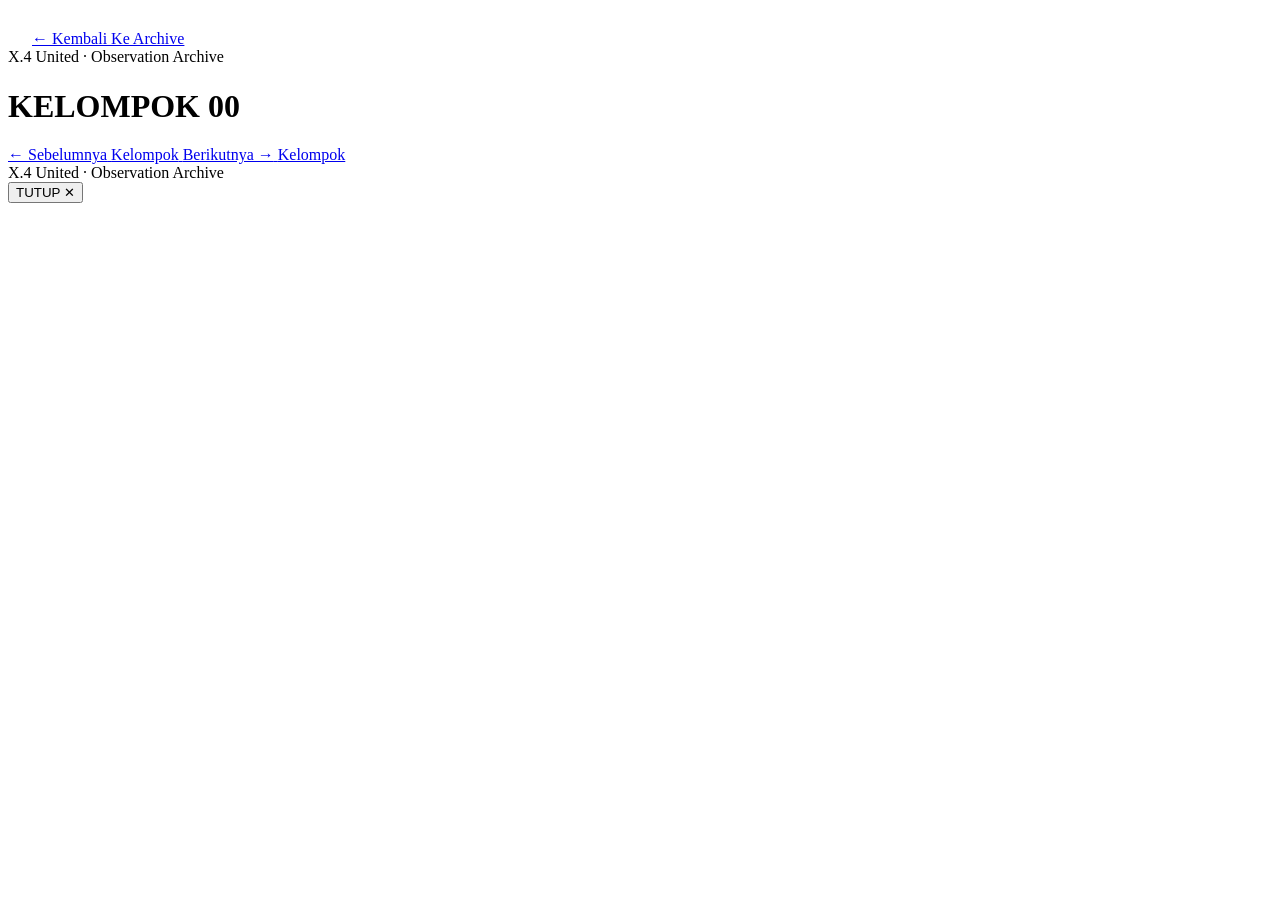
==== kelompok.html @ ad9f0ae6 "Add files via upload" ====
<!DOCTYPE html>
<html lang="id">
<head>
<meta charset="UTF-8">
<meta name="viewport" content="width=device-width, initial-scale=1.0">
<title>Kelompok — X.4 UNITED Archive</title>
<link rel="preconnect" href="https://fonts.googleapis.com">
<link href="https://fonts.googleapis.com/css2?family=Fraunces:wght@600;900&family=Special+Elite&family=PT+Serif:wght@400;700&display=swap" rel="stylesheet">
<link rel="stylesheet" href="css/style.css">
</head>
<body>

<div style="padding:1.4rem 1.5rem 0;">
  <a href="index.html" class="back-link">&larr; Kembali Ke Archive</a>
</div>

<header class="group-header">
  <div class="eyebrow">X.4 United &middot; Observation Archive</div>
  <h1 id="group-title">KELOMPOK 00</h1>
  <div class="count" id="group-count"></div>
</header>

<main class="pages" id="pages">
  <!-- gambar LHO diisi otomatis oleh js/kelompok.js -->
</main>

<nav class="group-nav">
  <a href="#" class="nav-btn prev" id="nav-prev">
    <span class="small">&larr; Sebelumnya</span>
    <span id="nav-prev-label">Kelompok</span>
  </a>
  <a href="#" class="nav-btn next" id="nav-next">
    <span class="small">Berikutnya &rarr;</span>
    <span id="nav-next-label">Kelompok</span>
  </a>
</nav>

<footer>X.4 United &middot; Observation Archive</footer>

<div class="lightbox" id="lightbox">
  <button class="lightbox-close" id="lightbox-close">TUTUP ✕</button>
  <img id="lightbox-img" src="" alt="">
</div>

<script src="js/config.js"></script>
<script src="js/kelompok.js"></script>
</body>
</html>
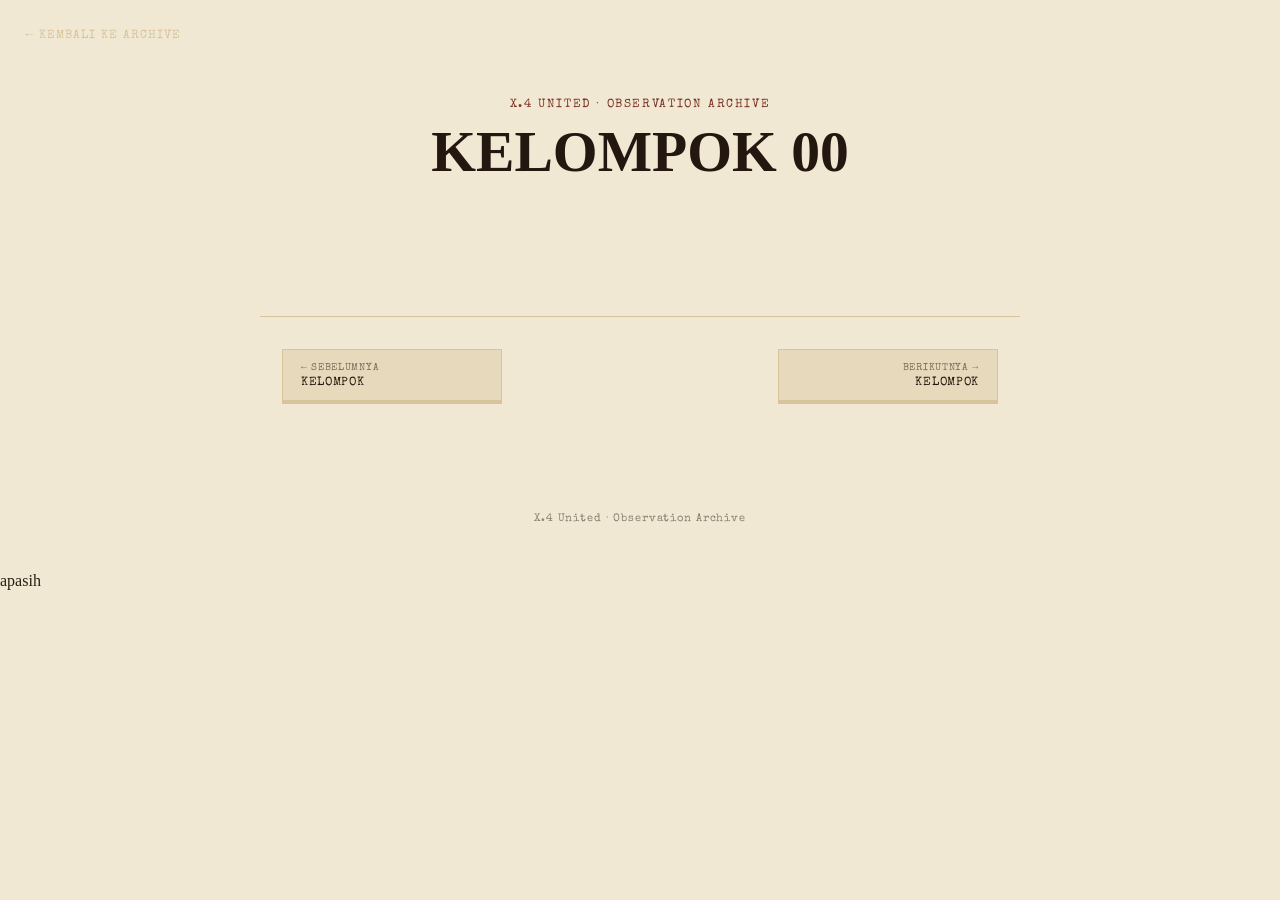
==== commit 354f8dba: "Add files via upload" ====
--- a/kelompok.html
+++ b/kelompok.html
@@ -6,7 +6,7 @@
 <title>Kelompok — X.4 UNITED Archive</title>
 <link rel="preconnect" href="https://fonts.googleapis.com">
 <link href="https://fonts.googleapis.com/css2?family=Fraunces:wght@600;900&family=Special+Elite&family=PT+Serif:wght@400;700&display=swap" rel="stylesheet">
-<link rel="stylesheet" href="css/style.css">
+<link rel="stylesheet" href="style.css">
 </head>
 <body>
 
@@ -41,7 +41,7 @@
   <button class="lightbox-close" id="lightbox-close">TUTUP ✕</button>
   <img id="lightbox-img" src="" alt="">
 </div>
-
+apasih
 <script src="js/config.js"></script>
 <script src="js/kelompok.js"></script>
 </body>
--- a/style.css
+++ b/style.css
@@ -0,0 +1,394 @@
+/* =====================================================================
+   X.4 UNITED — ARCHIVES OF OBSERVATION
+   Token: card-catalog / arsip surat kabar lama
+   ===================================================================== */
+
+:root{
+  --cream:        #f1e8d4;
+  --paper:        #e7dabc;
+  --paper-dark:   #d8c49a;
+  --brown:        #3a2a1c;
+  --brown-black:  #24170f;
+  --ink:          #2a1c11;
+  --stamp:        #7c3326;
+  --stamp-dark:   #5c2419;
+  --brass:        #a9873f;
+
+  --font-display: "Fraunces", "Iowan Old Style", Georgia, serif;
+  --font-label:   "Special Elite", "Courier New", monospace;
+  --font-body:    "PT Serif", Georgia, serif;
+}
+
+*{ box-sizing:border-box; }
+
+html{ scroll-behavior:smooth; }
+
+body{
+  margin:0;
+  font-family:var(--font-body);
+  color:var(--ink);
+  background-color:var(--cream);
+  background-image:
+    linear-gradient(rgba(241,232,212,.94), rgba(241,232,212,.94)),
+    repeating-linear-gradient(0deg, rgba(58,42,28,.035) 0px, rgba(58,42,28,.035) 1px, transparent 1px, transparent 3px);
+}
+
+a{ color:inherit; }
+img{ max-width:100%; display:block; }
+
+.eyebrow{
+  font-family:var(--font-label);
+  letter-spacing:.14em;
+  text-transform:uppercase;
+  font-size:.72rem;
+  color:var(--stamp);
+}
+
+/* ---------- Masthead / Hero ---------- */
+
+.masthead{
+  position:relative;
+  padding:5.5rem 1.5rem 4rem;
+  text-align:center;
+  color:var(--cream);
+  background-color:var(--brown-black);
+  background-image:
+    linear-gradient(180deg, rgba(20,13,8,.55) 0%, rgba(20,13,8,.78) 100%),
+    url("../images/vintage-bg.jpg"),
+    radial-gradient(ellipse at 30% 20%, rgba(169,135,63,.25), transparent 55%),
+    repeating-linear-gradient(115deg, rgba(255,255,255,.025) 0 2px, transparent 2px 6px);
+  background-size: cover, contain, cover, auto;
+  background-position:center;
+  border-bottom:6px double var(--brass);
+  overflow:hidden;
+}
+
+.masthead::before,
+.masthead::after{
+  content:"";
+  position:absolute;
+  left:1.25rem; right:1.25rem;
+  height:1px;
+  background:rgba(241,232,212,.35);
+}
+.masthead::before{ top:1.25rem; }
+.masthead::after{ bottom:1.25rem; }
+
+.masthead-eyebrow{
+  font-family:var(--font-label);
+  letter-spacing:.35em;
+  text-transform:uppercase;
+  font-size:.72rem;
+  color:var(--paper-dark);
+  margin-bottom:1rem;
+}
+
+.masthead h1{
+  font-family:var(--font-display);
+  font-weight:900;
+  font-size:clamp(2.8rem, 9vw, 6rem);
+  letter-spacing:.02em;
+  margin:0;
+  line-height:1;
+  text-shadow:0 2px 0 rgba(0,0,0,.25);
+}
+
+.masthead .sub{
+  font-family:var(--font-label);
+  letter-spacing:.25em;
+  text-transform:uppercase;
+  font-size:clamp(.75rem, 2vw, 1.05rem);
+  color:var(--paper-dark);
+  margin-top:.9rem;
+}
+
+.masthead .rule{
+  width:70px;
+  height:2px;
+  background:var(--brass);
+  margin:1.6rem auto 0;
+}
+
+/* ---------- Archive intro strip ---------- */
+
+.intro{
+  max-width:640px;
+  margin:0 auto;
+  padding:2.6rem 1.5rem 1rem;
+  text-align:center;
+}
+.intro p{
+  font-size:.98rem;
+  line-height:1.7;
+  color:var(--brown);
+}
+
+/* ---------- Catalog grid (home page) ---------- */
+
+.catalog{
+  max-width:1100px;
+  margin:0 auto;
+  padding:1.5rem 1.5rem 5rem;
+  display:grid;
+  grid-template-columns:repeat(auto-fill, minmax(230px, 1fr));
+  gap:1.6rem;
+}
+
+.card{
+  position:relative;
+  display:block;
+  text-decoration:none;
+  color:var(--ink);
+  background:var(--paper);
+  border:1px solid var(--paper-dark);
+  padding:1.6rem 1.4rem 1.4rem;
+  box-shadow:0 3px 0 var(--paper-dark), 0 10px 18px -10px rgba(36,23,15,.4);
+  transition:transform .18s ease, box-shadow .18s ease;
+}
+
+.card:hover{
+  transform:translateY(-4px) rotate(-.3deg);
+  box-shadow:0 6px 0 var(--paper-dark), 0 18px 24px -12px rgba(36,23,15,.45);
+}
+
+.card::before{ /* punch hole */
+  content:"";
+  position:absolute;
+  top:.85rem; left:.85rem;
+  width:9px; height:9px;
+  border-radius:50%;
+  background:var(--cream);
+  box-shadow:inset 0 0 0 1px var(--paper-dark);
+}
+
+.card .file-no{
+  font-family:var(--font-label);
+  font-size:.7rem;
+  letter-spacing:.1em;
+  color:var(--stamp);
+  margin-left:1.4rem;
+}
+
+.card h2{
+  font-family:var(--font-display);
+  font-size:2.1rem;
+  margin:.4rem 0 .2rem 1.4rem;
+  line-height:1;
+}
+
+.card .status{
+  margin:.6rem 0 0 1.4rem;
+  font-family:var(--font-label);
+  font-size:.75rem;
+  color:var(--brown);
+  opacity:.75;
+}
+
+.card .stamp{
+  position:absolute;
+  right:.9rem; bottom:.9rem;
+  font-family:var(--font-label);
+  font-size:.62rem;
+  letter-spacing:.12em;
+  text-transform:uppercase;
+  color:var(--stamp);
+  border:2px solid var(--stamp);
+  padding:.2rem .5rem;
+  border-radius:3px;
+  transform:rotate(-8deg);
+  opacity:0;
+  transition:opacity .18s ease, transform .18s ease;
+}
+.card:hover .stamp{ opacity:.85; transform:rotate(-8deg) scale(1.04); }
+
+.card.empty{ opacity:.55; }
+.card.empty:hover{ transform:none; box-shadow:0 3px 0 var(--paper-dark), 0 10px 18px -10px rgba(36,23,15,.4); }
+.card.empty .stamp{ display:none; }
+
+/* ---------- Detail page ---------- */
+
+.back-link{
+  display:inline-flex;
+  align-items:center;
+  gap:.4rem;
+  font-family:var(--font-label);
+  letter-spacing:.08em;
+  text-transform:uppercase;
+  font-size:.78rem;
+  text-decoration:none;
+  color:var(--paper-dark);
+  padding:.35rem .1rem;
+}
+.back-link:hover{ color:var(--brass); }
+
+.group-header{
+  padding:3.2rem 1.5rem 2.6rem;
+  text-align:center;
+}
+.group-header .eyebrow{ margin-bottom:.6rem; }
+.group-header h1{
+  font-family:var(--font-display);
+  font-size:clamp(2.4rem, 6vw, 3.6rem);
+  margin:0;
+  color:var(--brown-black);
+}
+.group-header .count{
+  margin-top:.6rem;
+  font-family:var(--font-label);
+  font-size:.78rem;
+  color:var(--brown);
+  opacity:.75;
+}
+
+.pages{
+  max-width:760px;
+  margin:0 auto;
+  padding:0 1.4rem 5rem;
+  display:flex;
+  flex-direction:column;
+  align-items:center;
+  gap:3.2rem;
+}
+
+.page-frame{
+  width:100%;
+  background:var(--paper);
+  padding:1rem;
+  border:1px solid var(--paper-dark);
+  box-shadow:0 12px 26px -14px rgba(36,23,15,.5), 0 2px 0 var(--paper-dark);
+  cursor:zoom-in;
+  position:relative;
+}
+.page-frame:nth-child(odd){ transform:rotate(-.6deg); }
+.page-frame:nth-child(even){ transform:rotate(.6deg); }
+
+.page-frame::before{
+  content:"";
+  position:absolute;
+  top:-8px; left:50%;
+  transform:translateX(-50%);
+  width:14px; height:14px;
+  border-radius:50%;
+  background:radial-gradient(circle at 35% 30%, #c99a4a, var(--brass) 70%);
+  box-shadow:0 2px 3px rgba(0,0,0,.35);
+}
+
+.page-frame img{ width:100%; }
+
+.page-frame .page-label{
+  font-family:var(--font-label);
+  font-size:.68rem;
+  letter-spacing:.08em;
+  color:var(--brown);
+  opacity:.65;
+  text-align:center;
+  padding-top:.5rem;
+  text-transform:uppercase;
+}
+
+.page-missing{
+  width:100%;
+  aspect-ratio:3/4;
+  display:flex;
+  align-items:center;
+  justify-content:center;
+  text-align:center;
+  padding:1.5rem;
+  border:1px dashed var(--paper-dark);
+  background:repeating-linear-gradient(135deg, rgba(58,42,28,.04) 0 10px, transparent 10px 20px);
+  font-family:var(--font-label);
+  font-size:.78rem;
+  color:var(--brown);
+  opacity:.7;
+}
+
+.empty-archive{
+  text-align:center;
+  padding:2rem 1rem 4rem;
+  font-family:var(--font-label);
+  color:var(--brown);
+  opacity:.75;
+  font-size:.85rem;
+}
+
+/* ---------- Prev / Next nav ---------- */
+
+.group-nav{
+  max-width:760px;
+  margin:0 auto;
+  padding:0 1.4rem 5rem;
+  display:flex;
+  justify-content:space-between;
+  gap:1rem;
+  border-top:1px solid var(--paper-dark);
+  padding-top:2rem;
+}
+
+.nav-btn{
+  font-family:var(--font-label);
+  letter-spacing:.06em;
+  text-transform:uppercase;
+  font-size:.72rem;
+  text-decoration:none;
+  color:var(--brown-black);
+  background:var(--paper);
+  border:1px solid var(--paper-dark);
+  padding:.8rem 1.1rem;
+  flex:1;
+  max-width:220px;
+  box-shadow:0 3px 0 var(--paper-dark);
+  transition:transform .15s ease;
+}
+.nav-btn:hover{ transform:translateY(-2px); }
+.nav-btn.next{ text-align:right; margin-left:auto; }
+.nav-btn .small{ display:block; opacity:.55; font-size:.62rem; margin-bottom:.2rem; }
+
+/* ---------- Lightbox ---------- */
+
+.lightbox{
+  position:fixed; inset:0;
+  background:rgba(15,10,6,.92);
+  display:none;
+  align-items:center;
+  justify-content:center;
+  z-index:100;
+  padding:2rem;
+}
+.lightbox.open{ display:flex; }
+.lightbox img{
+  max-width:min(900px, 100%);
+  max-height:88vh;
+  box-shadow:0 20px 60px rgba(0,0,0,.6);
+}
+.lightbox-close{
+  position:absolute;
+  top:1.2rem; right:1.4rem;
+  font-family:var(--font-label);
+  color:var(--cream);
+  background:none;
+  border:1px solid var(--cream);
+  padding:.4rem .8rem;
+  cursor:pointer;
+  letter-spacing:.1em;
+  font-size:.75rem;
+}
+.lightbox-close:hover{ background:rgba(241,232,212,.1); }
+
+/* ---------- Footer ---------- */
+
+footer{
+  text-align:center;
+  padding:2rem 1rem 3rem;
+  font-family:var(--font-label);
+  font-size:.68rem;
+  letter-spacing:.08em;
+  color:var(--brown);
+  opacity:.55;
+}
+
+@media (max-width:520px){
+  .catalog{ grid-template-columns:1fr 1fr; gap:1rem; }
+  .card h2{ font-size:1.7rem; }
+  .group-nav{ flex-direction:row; }
+  .nav-btn{ font-size:.65rem; padding:.7rem .8rem; }
+}
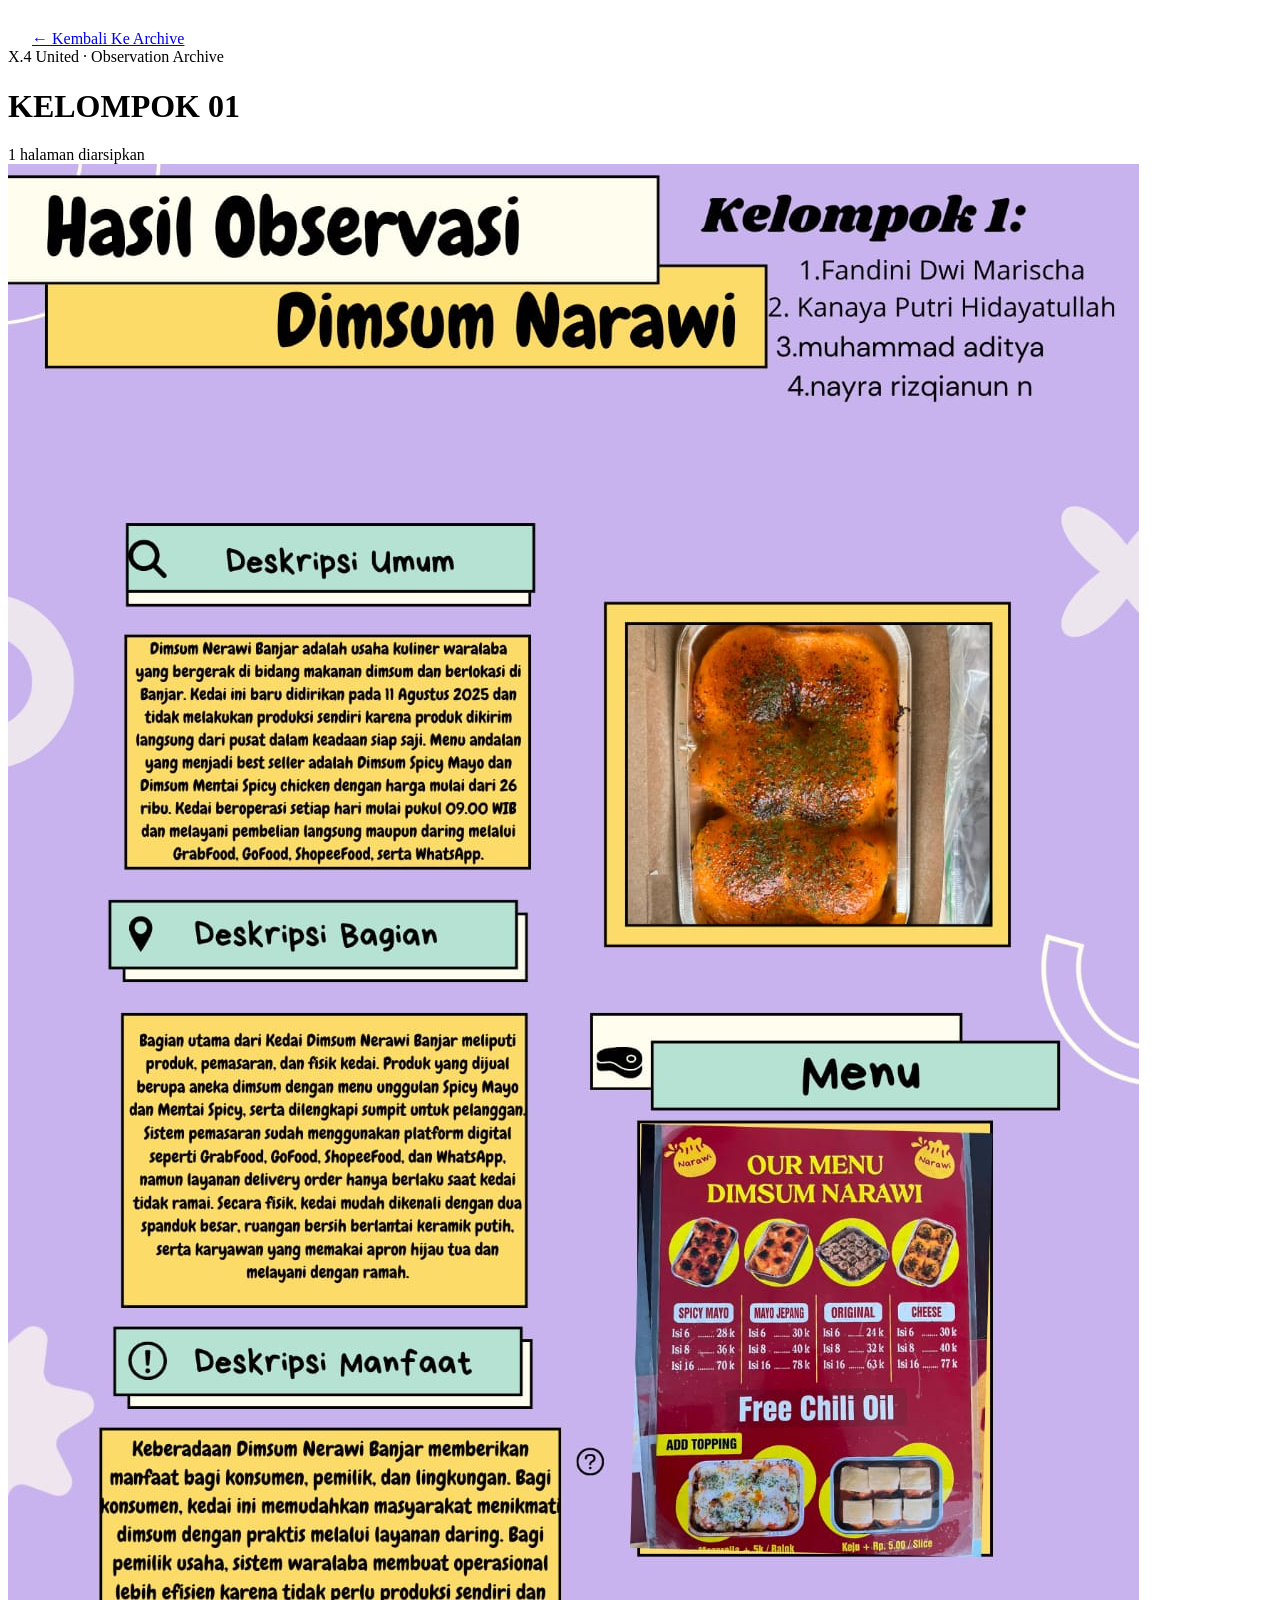
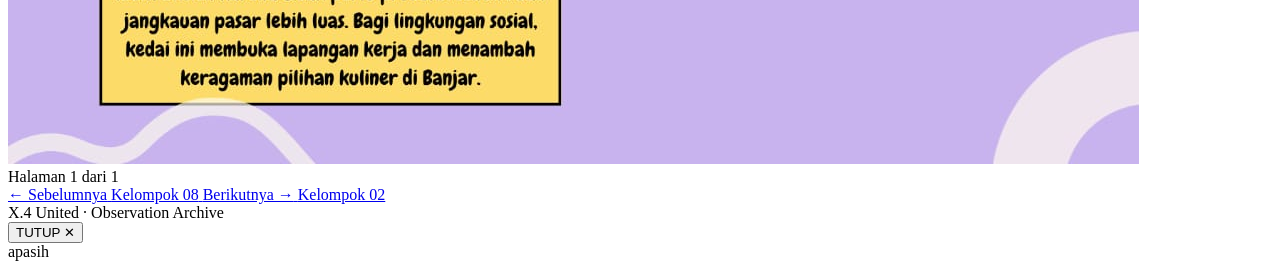
==== commit dd18f1cb: "Add files via upload" ====
--- a/kelompok.html
+++ b/kelompok.html
@@ -6,7 +6,7 @@
 <title>Kelompok — X.4 UNITED Archive</title>
 <link rel="preconnect" href="https://fonts.googleapis.com">
 <link href="https://fonts.googleapis.com/css2?family=Fraunces:wght@600;900&family=Special+Elite&family=PT+Serif:wght@400;700&display=swap" rel="stylesheet">
-<link rel="stylesheet" href="style.css">
+<link rel="stylesheet" href="css/style.css">
 </head>
 <body>
 
@@ -42,7 +42,7 @@
   <img id="lightbox-img" src="" alt="">
 </div>
 apasih
-<script src="js/config.js"></script>
-<script src="js/kelompok.js"></script>
+<script src="config.js"></script>
+<script src="kelompok.js"></script>
 </body>
 </html>
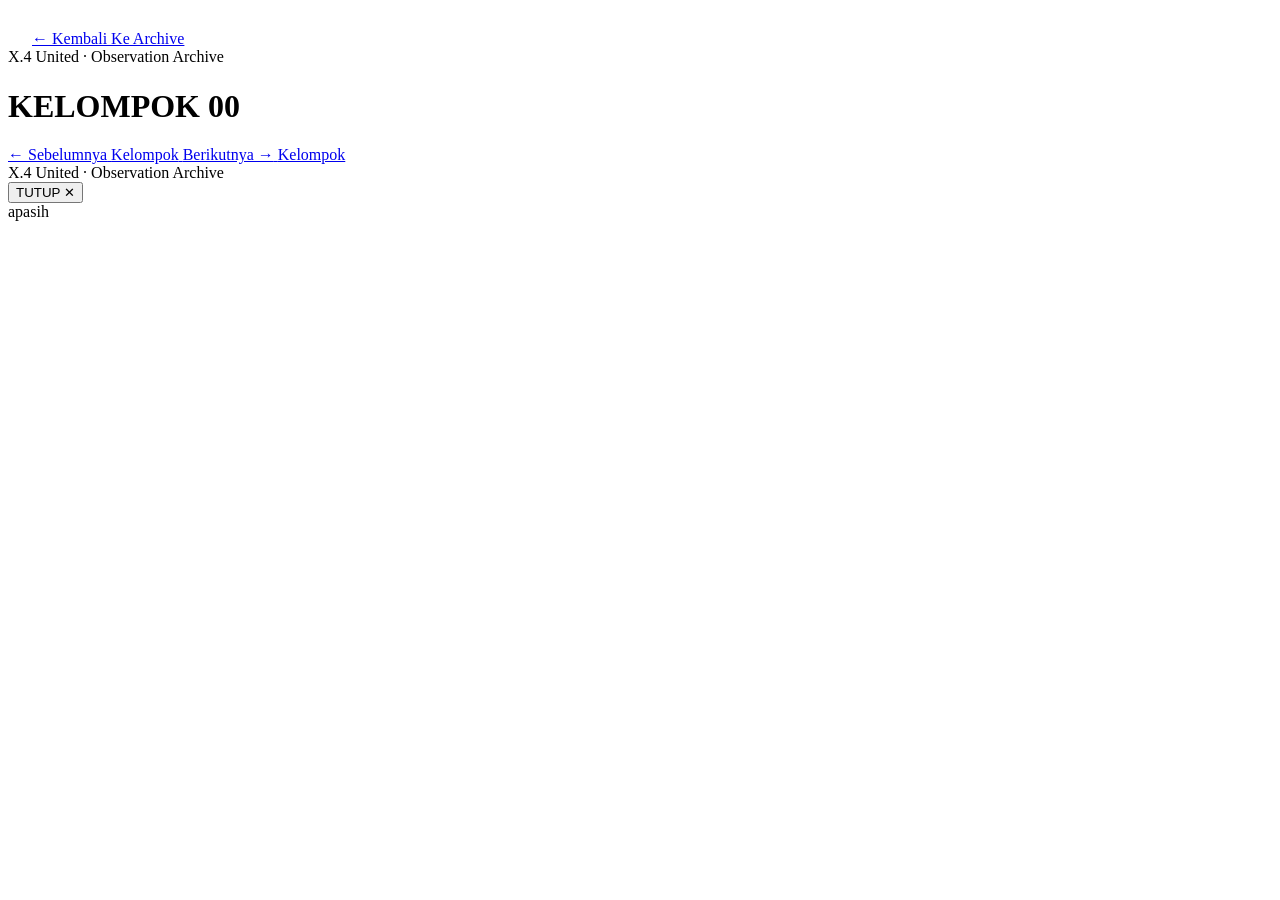
==== commit 78779307: "Add files via upload" ====
--- a/kelompok.html
+++ b/kelompok.html
@@ -42,7 +42,7 @@
   <img id="lightbox-img" src="" alt="">
 </div>
 apasih
-<script src="config.js"></script>
-<script src="kelompok.js"></script>
+<script src="js/config.js"></script>
+<script src="js/kelompok.js"></script>
 </body>
 </html>
